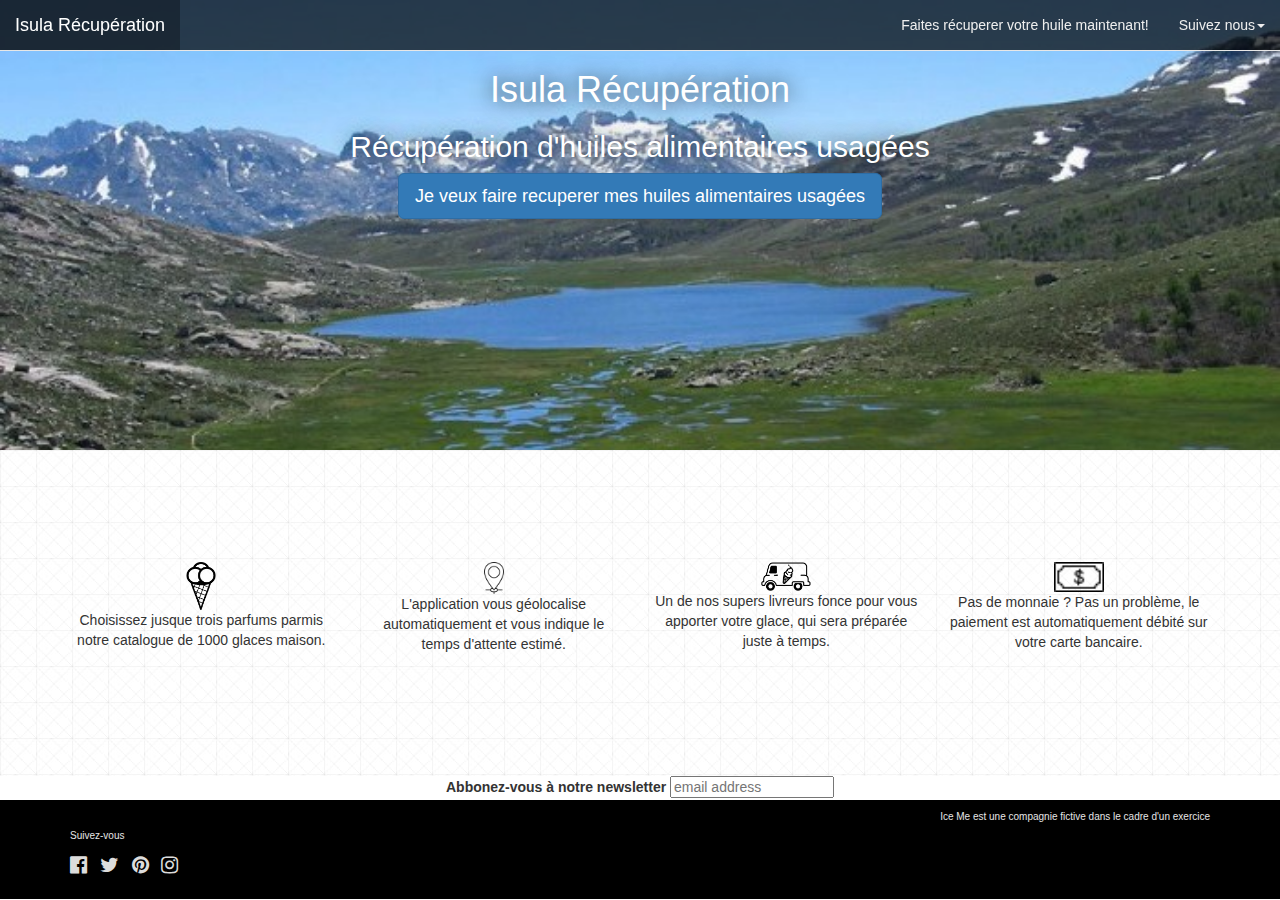
==== index.html @ 2aac7b41 "première mise en ligne" ====
<!DOCTYPE html>
<html>
	<head>
		<meta charset="utf-8">
	    <meta http-equiv="X-UA-Compatible" content="IE=edge">
	    <meta name="viewport" content="width=device-width, initial-scale=1">

	    <title>Isula Récupération</title>

	    <link rel="stylesheet" href="https://maxcdn.bootstrapcdn.com/bootstrap/3.2.0/css/bootstrap.min.css">
	    <link rel="stylesheet" href="https://maxcdn.bootstrapcdn.com/font-awesome/4.6.3/css/font-awesome.min.css">
		<link rel="stylesheet" type="text/css" href="style.css">
	</head>

	<body>

		<nav class="navbar navbar-default navbar-fixed-top navbar-transparent">
		  <div class="container-fluid">
		    <!-- Brand and toggle get grouped for better mobile display -->
		    <div class="navbar-header">
		      <button type="button" class="navbar-toggle collapsed" data-toggle="collapse" data-target="#bs-example-navbar-collapse-1" aria-expanded="false">
		        <span class="sr-only">Toggle navigation</span>
		        <span class="icon-bar"></span>
		        <span class="icon-bar"></span>
		        <span class="icon-bar"></span>
		      </button>
		      <a class="navbar-brand" href="#">Isula Récupération</a>
		    </div>

		      <ul class="nav navbar-nav navbar-right">
		        <li><a href="https://kikosaure.wufoo.com/forms/z14l0pxc06kknzo/">Faites récuperer votre huile maintenant!</a></li>
		        <li class="dropdown">
		          <a href="#" class="dropdown-toggle" data-toggle="dropdown" role="button" aria-haspopup="true" aria-expanded="false">Suivez nous<span class="caret"></span></a>
		          <ul class="dropdown-menu">
		            <li><a href="#">Facebook</a></li>
		            <li><a href="#">Instagram</a></li>
		            <li><a href="#">twitter</a></li>
		            <li role="separator" class="divider"></li>
		            <li><a href="#">Separated link</a></li>
		          </ul>
		        </li>
		      </ul>
		    </div><!-- /.navbar-collapse -->
		  </div><!-- /.container-fluid -->
		</nav>

		<div id="Wrapper">
			<h1>Isula Récupération</h1>
			<h2>Récupération d'huiles alimentaires usagées</h2>
			<button type="button" class="btn btn-primary btn-lg" data-toggle="modal" data-target="#myModal">
  			Je veux faire recuperer mes huiles alimentaires usagées
			</button>				
			<div class="vertical-spacer"></div>
		</div>

			<!-- Modal -->
			<div class="modal fade" id="myModal" tabindex="-1" role="dialog" aria-labelledby="myModalLabel">
			  <div class="modal-dialog" role="document">
			    <div class="modal-content">
			      <div class="modal-header">
			        <button type="button" class="close" data-dismiss="modal" aria-label="Close"><span aria-hidden="true">&times;</span></button>
			        <h4 class="modal-title" id="myModalLabel">Exemple de Modal</h4>
			      </div>
			      <div class="modal-body">

						Ici je mets le texte que je souhaite
			      </div>
			      <div class="modal-footer">
			        <button type="button" class="btn btn-default" data-dismiss="modal">Close</button>
			        <button type="button" class="btn btn-primary">Save changes</button>
			      </div>
			    </div>
			  </div>
			</div>

		<div id="teaser">
		<div class="vertical-spacer"></div>
			<div class="container">
			 	<div class="row">
			 	    <div class="col-xs-12 col-sm-6 col-md-3">
						<img src="images/iceball.png" width="30px" class="circle">
						<p>Choisissez jusque trois parfums parmis notre catalogue de 1000 glaces maison. </p>
					</div>

	 				<div class="col-xs-12 col-sm-6 col-md-3">
						<img src="images/localization.png" width="20px" class="circle">
						<p>L'application vous géolocalise automatiquement et vous indique le temps d'attente estimé. </p>
					</div>

					<div class="col-xs-12 col-sm-6 col-md-3">
						<img src="images/foodtruck.png" width="50px" class="circle">
						<p>Un de nos supers livreurs fonce pour vous apporter votre glace, qui sera préparée juste à temps. </p>
					</div>

					<div class="col-xs-12 col-sm-6 col-md-3">
						<img src="images/dollar.png" width="50px" class="circle">
						<p>Pas de monnaie ? Pas un problème, le paiement est automatiquement débité sur votre carte bancaire. </p>
					</div>
				</div>
				<div class="vertical-spacer"></div>
			</div>
		</div>

					<!-- Begin MailChimp Signup Form -->
		<link href="//cdn-images.mailchimp.com/embedcode/slim-10_7.css" rel="stylesheet" type="text/css">
		<style type="text/css">
			#mc_embed_signup{background:#fff; clear:left; font:14px Helvetica,Arial,sans-serif; }
			/* Add your own MailChimp form style overrides in your site stylesheet or in this style block.
			   We recommend moving this block and the preceding CSS link to the HEAD of your HTML file. */
		</style>
		<div id="mc_embed_signup">
			<form action="//lewagon.us12.list-manage.com/subscribe/post?u=b59c75c57a6dc16a56a45df54&amp;id=b3956b99f8" method="post" id="mc-embedded-subscribe-form" name="mc-embedded-subscribe-form" class="validate form-inline" target="_blank" novalidate>
		    	<div id="mc_embed_signup_scroll">
					<label for="mce-EMAIL">Abbonez-vous à notre newsletter</label>
					<input type="email" value="" name="EMAIL form-control" class="email" id="mce-EMAIL" placeholder="email address" required>
    			</div>
			</form>
		</div>

<!--End mc_embed_signup-->
		</div>

		

		<div id="MyFooter">
			<div class="container">
				<div class="row">
					<div class="col-xs-12 col-md-6 text-left">
						<h3>Suivez-vous</h3>
							<ul class="list-inline">
								<li><a href="#"><i class="fa fa-facebook-official" aria-hidden="true"></i></a></li>
								<li><a href="#"><i class="fa fa-twitter" aria-hidden="true"></i></a></li>
								<li><a href="#"><i class="fa fa-pinterest" aria-hidden="true"></i></a></li>
								<li><a href="#"><i class="fa fa-instagram" aria-hidden="true"></i></a></li>
							</ul>
					</div>
					<div class="col-xs-12 col-md-6 text-right">
						<p>Ice Me est une compagnie fictive dans le cadre d'un exercice</p>

				
					</div>
				</div>
			</div>
		</div>
	
 		<script src="https://ajax.googleapis.com/ajax/libs/jquery/1.11.1/jquery.min.js"></script>
    	<script src="https://maxcdn.bootstrapcdn.com/bootstrap/3.2.0/js/bootstrap.min.js"></script>
	</body>
</html>
---- style.css ----
body {
	text-align: center;
}

h3 {
	font-size: 10px;
}

#MyFooter {
	color: rgb(230,230,230);
	background-color: black;
	padding-top: 1em;
  	padding-bottom: 1em;
  	font-size: 10px;
}

#MyFooter a {
	font-size: 2em;
	color: rgb(220,220,220);
}

#MyFooter a:hover {
	color: white;
}

.vertical-spacer {
  height: 8em;
}

#teaser {
	background-image: url('images/grid.jpg');
}

#Wrapper {
	background-image: url('images/laccorse.jpg');
  	height: 450px;
  	background-size: cover;
  	padding-top: 50px;
  	padding-bottom: : 150px;
  	text-align: center;
  	color: white;
	text-shadow: 0 0 20px rgba(0, 0, 0, .8);
 }

/* How to override the default Bootstrap navbar */

.navbar-transparent {
  background-color: rgba(0, 0, 0, 0.7);
}

.navbar-transparent .navbar-brand,
.navbar-transparent .navbar-nav > li > a {
  color: #eeeeee;
}

.navbar-transparent .navbar-brand:hover,
.navbar-transparent .navbar-brand:active,
.navbar-transparent .navbar-brand:focus,
.navbar-transparent .navbar-nav > li > a:hover,
.navbar-transparent .navbar-nav > li > a:active,
.navbar-transparent .navbar-nav > li > a:focus,
.navbar-transparent .navbar-nav > .open > a,
.navbar-transparent .navbar-nav > .open > a:hover,
.navbar-transparent .navbar-nav > .open > a:focus {
  color: white;
  background-color: rgba(0, 0, 0, 0.3);
}
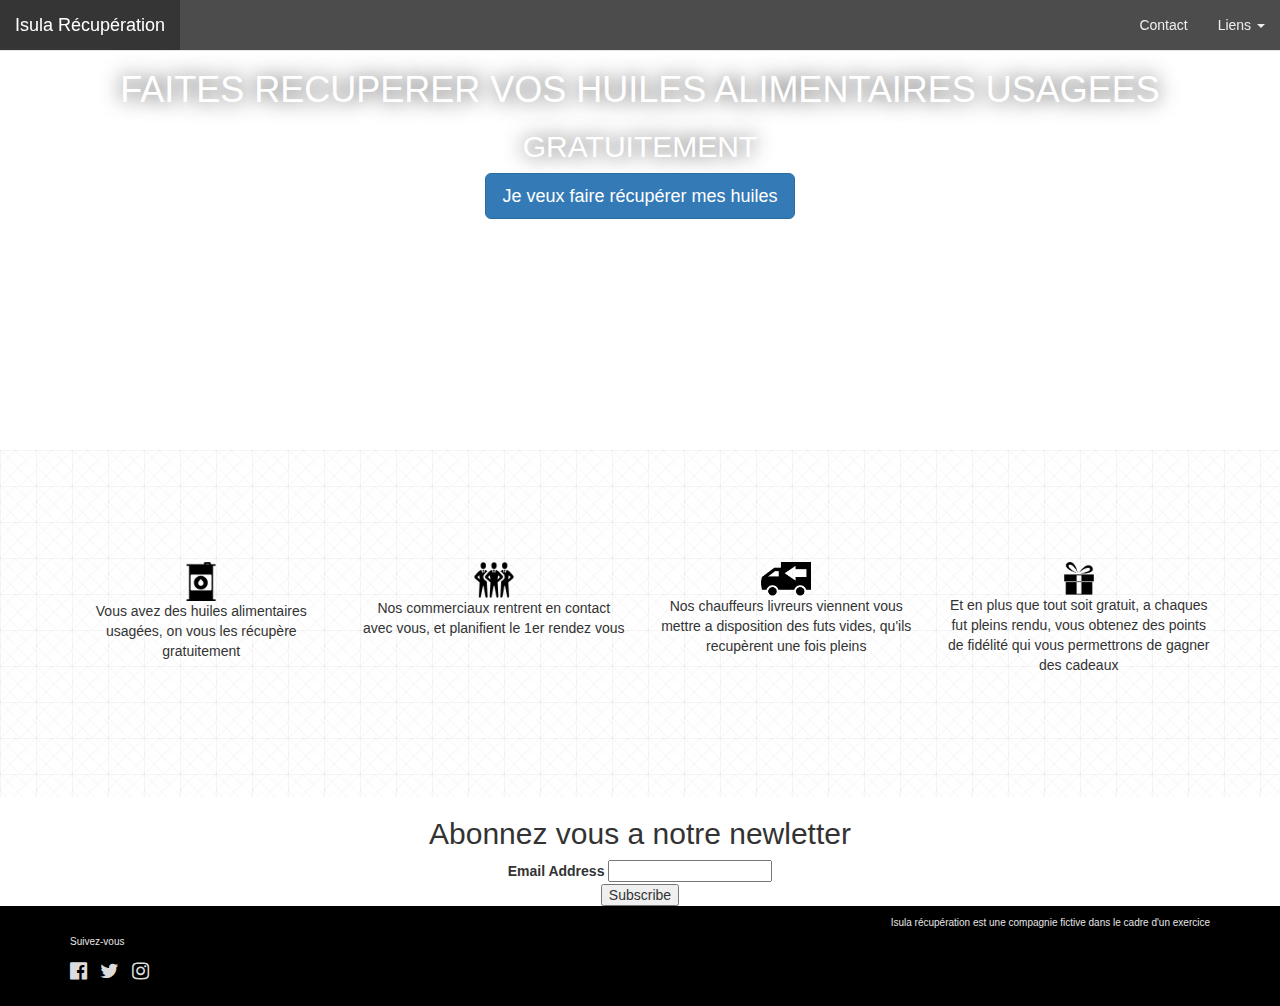
==== commit 8c682ff4: "ajustement" ====
--- a/index.html
+++ b/index.html
@@ -24,19 +24,18 @@
 		        <span class="icon-bar"></span>
 		        <span class="icon-bar"></span>
 		      </button>
-		      <a class="navbar-brand" href="#">Isula Récupération</a>
+		      <a class="navbar-brand" href="index.html">Isula Récupération</a>
 		    </div>
 
 		      <ul class="nav navbar-nav navbar-right">
-		        <li><a href="https://kikosaure.wufoo.com/forms/z14l0pxc06kknzo/">Faites récuperer votre huile maintenant!</a></li>
+		        <li><a href="contact.html">Contact</a></li>
 		        <li class="dropdown">
-		          <a href="#" class="dropdown-toggle" data-toggle="dropdown" role="button" aria-haspopup="true" aria-expanded="false">Suivez nous<span class="caret"></span></a>
+		          <a href="#" class="dropdown-toggle" data-toggle="dropdown" role="button" aria-haspopup="true" aria-expanded="false">Liens <span class="caret"></span></a>
 		          <ul class="dropdown-menu">
-		            <li><a href="#">Facebook</a></li>
-		            <li><a href="#">Instagram</a></li>
-		            <li><a href="#">twitter</a></li>
+		            <li><a href="https://www.facebook.com/MisterCollect/?fref=ts">facebook</a></li>
+		            <li><a href="https://twitter.com/MisterCollect">twitter</a></li>
 		            <li role="separator" class="divider"></li>
-		            <li><a href="#">Separated link</a></li>
+		            <li><a href="contact.html">Contactez nous</a></li>
 		          </ul>
 		        </li>
 		      </ul>
@@ -45,10 +44,10 @@
 		</nav>
 
 		<div id="Wrapper">
-			<h1>Isula Récupération</h1>
-			<h2>Récupération d'huiles alimentaires usagées</h2>
+			<h1>FAITES RECUPERER VOS HUILES ALIMENTAIRES USAGEES</h1>
+			<h2>GRATUITEMENT</h2>
 			<button type="button" class="btn btn-primary btn-lg" data-toggle="modal" data-target="#myModal">
-  			Je veux faire recuperer mes huiles alimentaires usagées
+  			Je veux faire récupérer mes huiles
 			</button>				
 			<div class="vertical-spacer"></div>
 		</div>
@@ -59,11 +58,32 @@
 			    <div class="modal-content">
 			      <div class="modal-header">
 			        <button type="button" class="close" data-dismiss="modal" aria-label="Close"><span aria-hidden="true">&times;</span></button>
-			        <h4 class="modal-title" id="myModalLabel">Exemple de Modal</h4>
+			        <h4 class="modal-title" id="myModalLabel">Je vexu faire récuperer mes huiles alimentaires usagées</h4>
 			      </div>
 			      <div class="modal-body">
 
-						Ici je mets le texte que je souhaite
+						<div id="wufoo-qqsw9401wtw98q">
+						Fill out my <a href="https://paulohs.wufoo.com/forms/qqsw9401wtw98q">online form</a>.
+						</div>
+						<div id="wuf-adv" style="font-family:inherit;font-size: small;color:#a7a7a7;text-align:center;display:block;">Use <a href="http://www.wufoo.com/partners/">Wufoo integrations</a> and get your data to your favorite apps.</div>
+						<script type="text/javascript">var qqsw9401wtw98q;(function(d, t) {
+						var s = d.createElement(t), options = {
+						'userName':'paulohs',
+						'formHash':'qqsw9401wtw98q',
+						'autoResize':true,
+						'height':'707',
+						'async':true,
+						'host':'wufoo.com',
+						'header':'show',
+						'ssl':true};
+						s.src = ('https:' == d.location.protocol ? 'https://' : 'http://') + 'www.wufoo.com/scripts/embed/form.js';
+						s.onload = s.onreadystatechange = function() {
+						var rs = this.readyState; if (rs) if (rs != 'complete') if (rs != 'loaded') return;
+						try { qqsw9401wtw98q = new WufooForm();qqsw9401wtw98q.initialize(options);qqsw9401wtw98q.display(); } catch (e) {}};
+						var scr = d.getElementsByTagName(t)[0], par = scr.parentNode; par.insertBefore(s, scr);
+						})(document, 'script');</script>
+
+
 			      </div>
 			      <div class="modal-footer">
 			        <button type="button" class="btn btn-default" data-dismiss="modal">Close</button>
@@ -78,46 +98,57 @@
 			<div class="container">
 			 	<div class="row">
 			 	    <div class="col-xs-12 col-sm-6 col-md-3">
-						<img src="images/iceball.png" width="30px" class="circle">
-						<p>Choisissez jusque trois parfums parmis notre catalogue de 1000 glaces maison. </p>
+						<img src="images/huiles.png" width="30px" class="circle">
+						<p>Vous avez des huiles alimentaires usagées, on vous les récupère gratuitement </p>
 					</div>
 
 	 				<div class="col-xs-12 col-sm-6 col-md-3">
-						<img src="images/localization.png" width="20px" class="circle">
-						<p>L'application vous géolocalise automatiquement et vous indique le temps d'attente estimé. </p>
+						<img src="images/commerciaux.png" width="40px" class="cicle">
+						<p>Nos commerciaux rentrent en contact avec vous, et planifient le 1er rendez vous </p>
 					</div>
 
 					<div class="col-xs-12 col-sm-6 col-md-3">
-						<img src="images/foodtruck.png" width="50px" class="circle">
-						<p>Un de nos supers livreurs fonce pour vous apporter votre glace, qui sera préparée juste à temps. </p>
+						<img src="images/camion.png" width="50px" class="circle">
+						<p>Nos chauffeurs livreurs viennent vous mettre a disposition des futs vides, qu'ils recupèrent une fois pleins </p> 
 					</div>
 
 					<div class="col-xs-12 col-sm-6 col-md-3">
-						<img src="images/dollar.png" width="50px" class="circle">
-						<p>Pas de monnaie ? Pas un problème, le paiement est automatiquement débité sur votre carte bancaire. </p>
+						<img src="images/cadeaux.png" width="30px" class="circle">
+						<p>Et en plus que tout soit gratuit, a chaques fut pleins rendu, vous obtenez des points de fidélité  qui vous permettrons de gagner des cadeaux </p>
 					</div>
 				</div>
 				<div class="vertical-spacer"></div>
 			</div>
 		</div>
 
-					<!-- Begin MailChimp Signup Form -->
-		<link href="//cdn-images.mailchimp.com/embedcode/slim-10_7.css" rel="stylesheet" type="text/css">
-		<style type="text/css">
-			#mc_embed_signup{background:#fff; clear:left; font:14px Helvetica,Arial,sans-serif; }
-			/* Add your own MailChimp form style overrides in your site stylesheet or in this style block.
-			   We recommend moving this block and the preceding CSS link to the HEAD of your HTML file. */
-		</style>
-		<div id="mc_embed_signup">
-			<form action="//lewagon.us12.list-manage.com/subscribe/post?u=b59c75c57a6dc16a56a45df54&amp;id=b3956b99f8" method="post" id="mc-embedded-subscribe-form" name="mc-embedded-subscribe-form" class="validate form-inline" target="_blank" novalidate>
-		    	<div id="mc_embed_signup_scroll">
-					<label for="mce-EMAIL">Abbonez-vous à notre newsletter</label>
-					<input type="email" value="" name="EMAIL form-control" class="email" id="mce-EMAIL" placeholder="email address" required>
-    			</div>
-			</form>
-		</div>
 
+<!-- Begin MailChimp Signup Form -->
+<link href="//cdn-images.mailchimp.com/embedcode/classic-10_7.css" rel="stylesheet" type="text/css">
+<style type="text/css">
+	#mc_embed_signup{background:#fff; clear:left; font:14px Helvetica,Arial,sans-serif; }
+	/* Add your own MailChimp form style overrides in your site stylesheet or in this style block.
+	   We recommend moving this block and the preceding CSS link to the HEAD of your HTML file. */
+</style>
+<div id="mc_embed_signup">
+<form action="//iceme.us14.list-manage.com/subscribe/post?u=4f4ec5434ff70e159cf6cb5f6&amp;id=0d27912148" method="post" id="mc-embedded-subscribe-form" name="mc-embedded-subscribe-form" class="validate" target="_blank" novalidate>
+    <div id="mc_embed_signup_scroll">
+	<h2>Abonnez vous a notre newletter</h2>
+<div class="mc-field-group">
+	<label for="mce-EMAIL">Email Address </label>
+	<input type="email" value="" name="EMAIL" class="required email" id="mce-EMAIL">
+</div>
+	<div id="mce-responses" class="clear">
+		<div class="response" id="mce-error-response" style="display:none"></div>
+		<div class="response" id="mce-success-response" style="display:none"></div>
+	</div>    <!-- real people should not fill this in and expect good things - do not remove this or risk form bot signups-->
+    <div style="position: absolute; left: -5000px;" aria-hidden="true"><input type="text" name="b_4f4ec5434ff70e159cf6cb5f6_0d27912148" tabindex="-1" value=""></div>
+    <div class="clear"><input type="submit" value="Subscribe" name="subscribe" id="mc-embedded-subscribe" class="button"></div>
+    </div>
+</form>
+</div>
+<script type='text/javascript' src='//s3.amazonaws.com/downloads.mailchimp.com/js/mc-validate.js'></script><script type='text/javascript'>(function($) {window.fnames = new Array(); window.ftypes = new Array();fnames[0]='EMAIL';ftypes[0]='email';fnames[1]='FNAME';ftypes[1]='text';fnames[2]='LNAME';ftypes[2]='text';}(jQuery));var $mcj = jQuery.noConflict(true);</script>
 <!--End mc_embed_signup-->
+
 		</div>
 
 		
@@ -128,16 +159,13 @@
 					<div class="col-xs-12 col-md-6 text-left">
 						<h3>Suivez-vous</h3>
 							<ul class="list-inline">
-								<li><a href="#"><i class="fa fa-facebook-official" aria-hidden="true"></i></a></li>
-								<li><a href="#"><i class="fa fa-twitter" aria-hidden="true"></i></a></li>
-								<li><a href="#"><i class="fa fa-pinterest" aria-hidden="true"></i></a></li>
+								<li><a href="https://www.facebook.com/MisterCollect/"><i class="fa fa-facebook-official" aria-hidden="true"></i></a></li>
+								<li><a href="https://twitter.com/MisterCollect"><i class="fa fa-twitter" aria-hidden="true"></i></a></li>
 								<li><a href="#"><i class="fa fa-instagram" aria-hidden="true"></i></a></li>
 							</ul>
 					</div>
 					<div class="col-xs-12 col-md-6 text-right">
-						<p>Ice Me est une compagnie fictive dans le cadre d'un exercice</p>
-
-				
+						<p>Isula récupération est une compagnie fictive dans le cadre d'un exercice</p>
 					</div>
 				</div>
 			</div>
@@ -147,3 +175,19 @@
     	<script src="https://maxcdn.bootstrapcdn.com/bootstrap/3.2.0/js/bootstrap.min.js"></script>
 	</body>
 </html>
+
+
+
+
+
+
+
+
+
+
+
+
+
+
+
+
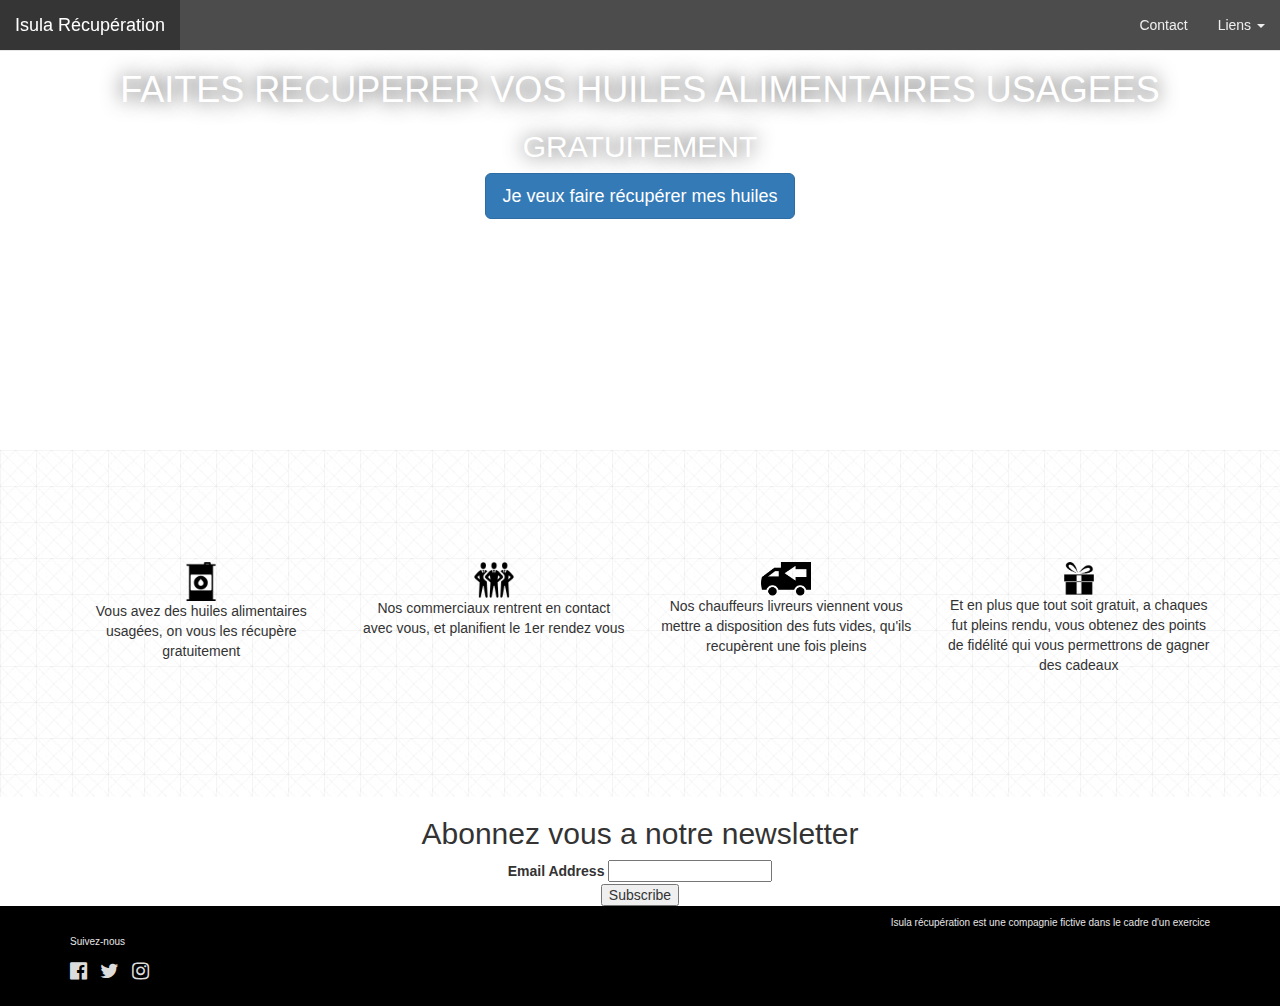
==== commit 76d6b1af: "new" ====
--- a/index.html
+++ b/index.html
@@ -58,7 +58,7 @@
 			    <div class="modal-content">
 			      <div class="modal-header">
 			        <button type="button" class="close" data-dismiss="modal" aria-label="Close"><span aria-hidden="true">&times;</span></button>
-			        <h4 class="modal-title" id="myModalLabel">Je vexu faire récuperer mes huiles alimentaires usagées</h4>
+			        <h4 class="modal-title" id="myModalLabel">Je veux faire récuperer mes huiles alimentaires usagées</h4>
 			      </div>
 			      <div class="modal-body">
 
@@ -132,7 +132,7 @@
 <div id="mc_embed_signup">
 <form action="//iceme.us14.list-manage.com/subscribe/post?u=4f4ec5434ff70e159cf6cb5f6&amp;id=0d27912148" method="post" id="mc-embedded-subscribe-form" name="mc-embedded-subscribe-form" class="validate" target="_blank" novalidate>
     <div id="mc_embed_signup_scroll">
-	<h2>Abonnez vous a notre newletter</h2>
+	<h2>Abonnez vous a notre newsletter</h2>
 <div class="mc-field-group">
 	<label for="mce-EMAIL">Email Address </label>
 	<input type="email" value="" name="EMAIL" class="required email" id="mce-EMAIL">
@@ -157,7 +157,7 @@
 			<div class="container">
 				<div class="row">
 					<div class="col-xs-12 col-md-6 text-left">
-						<h3>Suivez-vous</h3>
+						<h3>Suivez-nous</h3>
 							<ul class="list-inline">
 								<li><a href="https://www.facebook.com/MisterCollect/"><i class="fa fa-facebook-official" aria-hidden="true"></i></a></li>
 								<li><a href="https://twitter.com/MisterCollect"><i class="fa fa-twitter" aria-hidden="true"></i></a></li>
